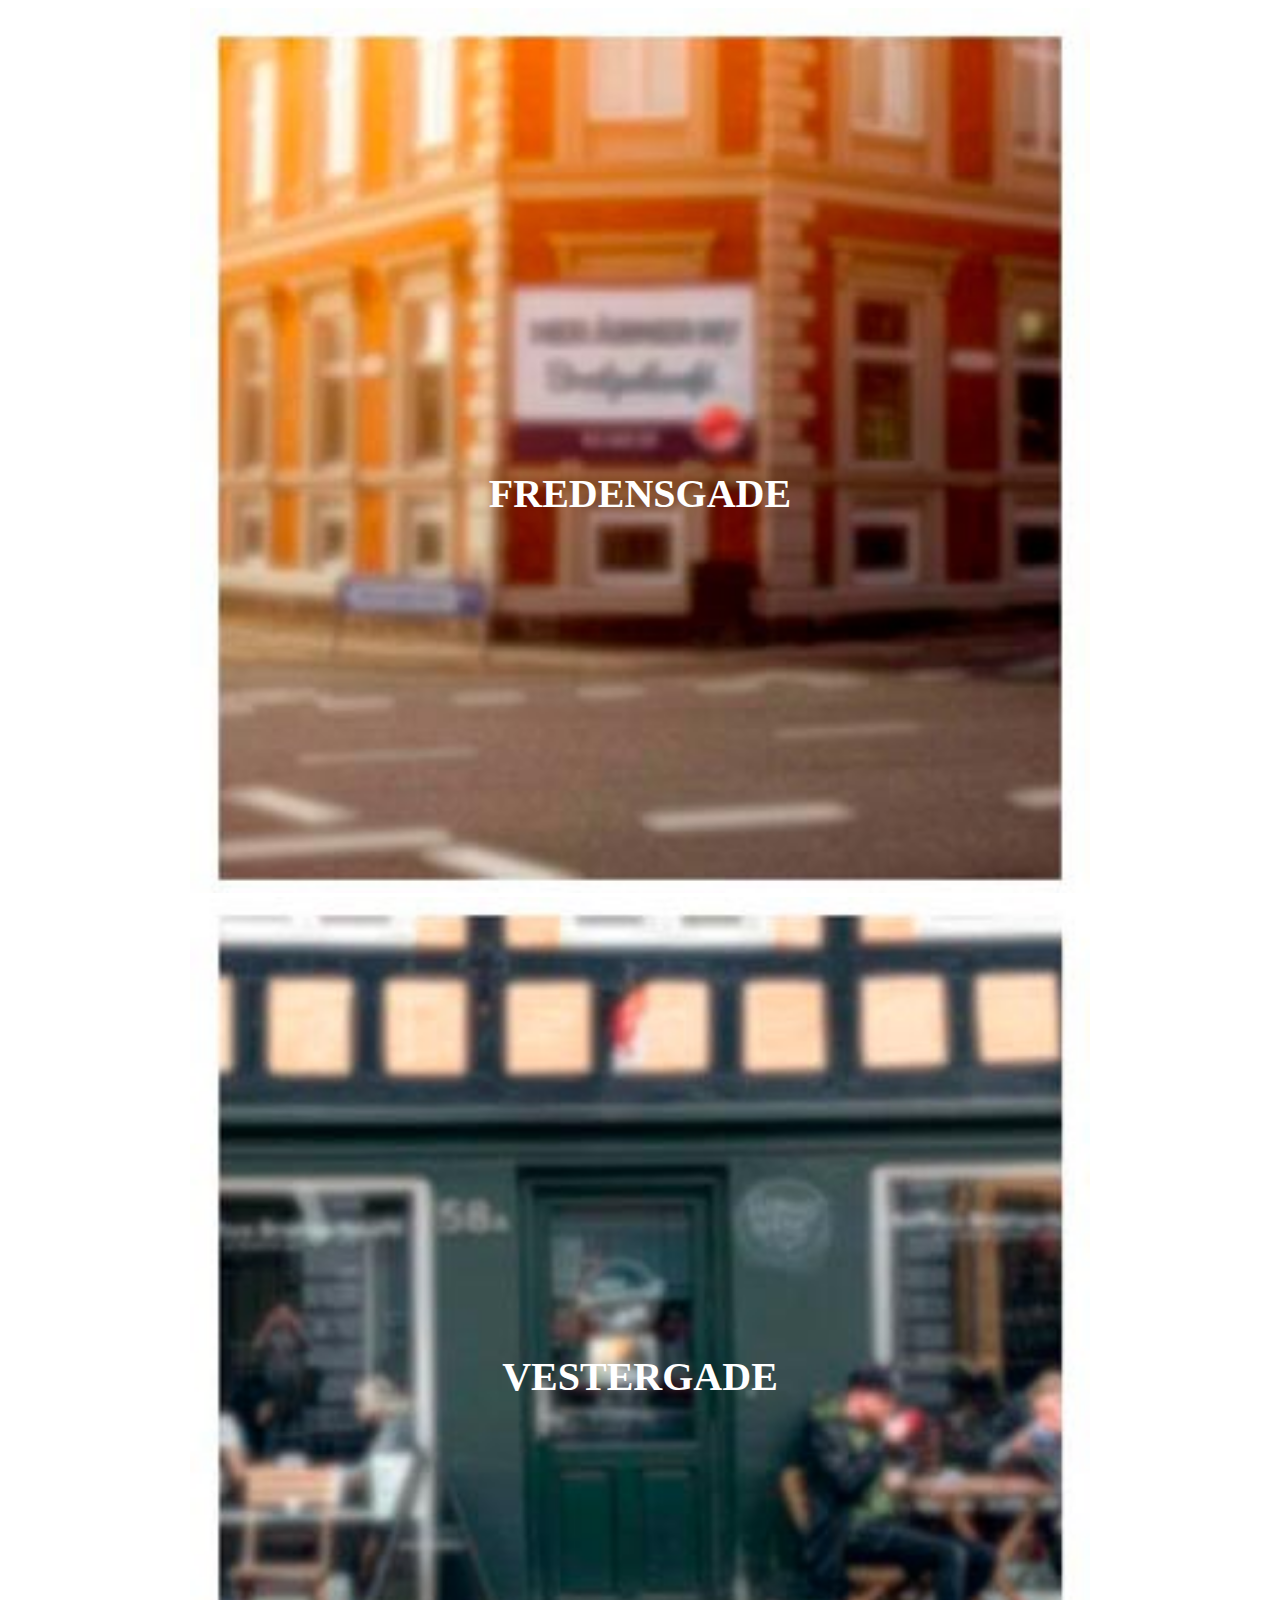
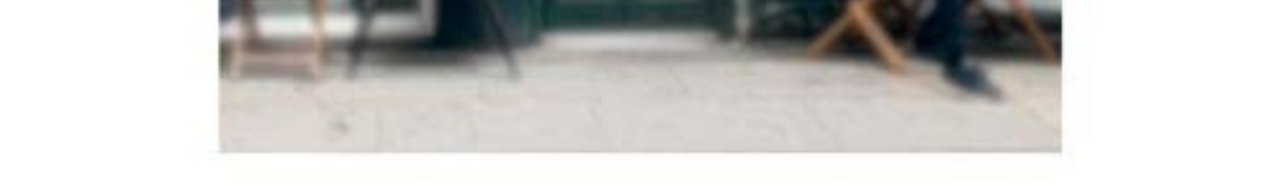
==== MobileFirst - Aarhus Brætspilscafé/index.html @ a42a5985 "update on mobile" ====
<!DOCTYPE html>
<html lang="en">

<head>
    <meta charset="utf-8" />
    <!--[if lt IE 9]><script src="https://cdnjs.cloudflare.com/ajax/libs/html5shiv/3.7.3/html5shiv.min.js"></script><![endif]-->
    <title></title>
    <meta name="keywords" content="Aarhus brætspilscafé, boardgames, vestergade, fredensgade, cafe, café, hyggelig, cozyness" />
    <meta name="description" content="Aarhus brætspilscafé is a place where you can sit down with friends and play boardgames. It has a cozy atmosphere and it is possible to buy snacks" />
    <meta name="viewport" content="width=device-width, initial-scale=1.0" />
    <link href="css/reset.css" rel="stylesheet">
    <link href="css/style.css" rel="stylesheet">
</head>

<body>

    <div id="wrapper">

        <main>
            <div class="container">
                <div class="row">
                    <div class="banner">
                        <a href="fredensgade.html"><img src="images/fredensgade-blur.jpg" alt="img">
                        <h2 class="heading">FREDENSGADE</h2></a>
                    </div>
                </div>
            </div>


            <div class="container">
                <div class="row">
                    <div class="banner">
                        <a href="vestergade.html"><img src="images/vestergade-blur.jpg" alt="img">
                        <h1 class="heading">VESTERGADE</h1></a>
                    </div>
                </div>
            </div>


        </main><!-- .content -->

    </div><!-- .wrapper -->

</body>

</html>
---- MobileFirst - Aarhus Brætspilscafé/css/style.css ----
body {
    font: 16px/18px Arial, sans-serif;
}

#wrapper {
    max-width: 1000px;
    margin: 0 auto;
}

/*html {
    background-image: url(../images/fredensgade-blur.jpg), url(../images/vestergade-blur.jpg);
    background-position: center top, center bottom;
    background-repeat: no-repeat;
    background-attachment: fixed;
    background-size: 100%;
}*/


.banner {
    position: relative;
    width: 90%;
    margin: 0 auto;
}

.banner img {
    width: 100%;
}

.heading {
    color: #fff;
    position: absolute;
    top: 50%;
    width: 100%;
    text-align: center;
    font-size: 2.5em;
    font-family: peyo;
}
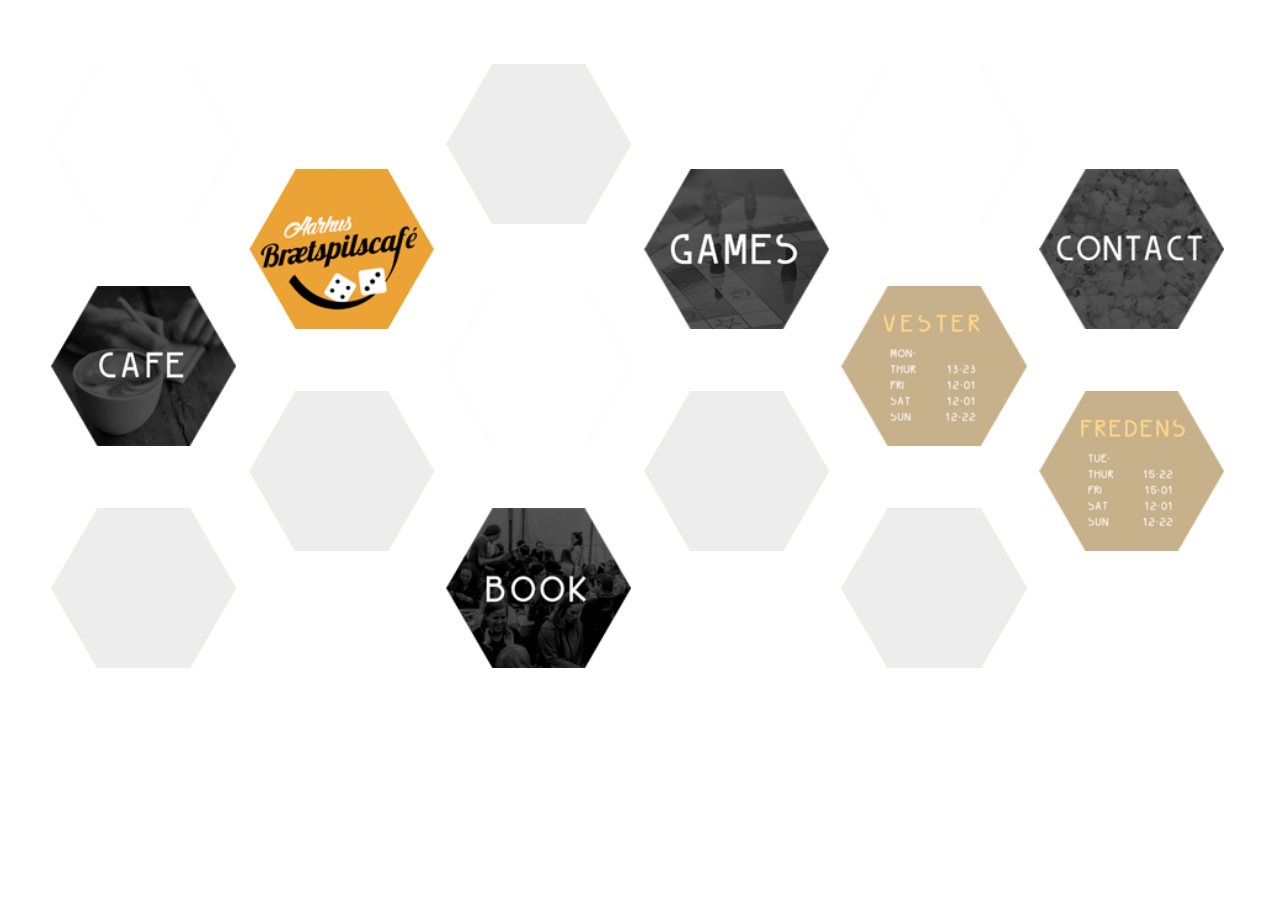
==== commit 7ef93205: "updatet index" ====
--- a/MobileFirst - Aarhus Brætspilscafé/index.html
+++ b/MobileFirst - Aarhus Brætspilscafé/index.html
@@ -14,14 +14,14 @@
 
 <body>
 
-    <div id="wrapper">
-
-        <main>
+    <main>
+        <div id="wrapper">
             <div class="container">
                 <div class="row">
                     <div class="banner">
                         <a href="fredensgade.html"><img src="images/fredensgade-blur.jpg" alt="img">
-                        <h2 class="heading">FREDENSGADE</h2></a>
+                            <h2 class="heading">FREDENSGADE</h2>
+                        </a>
                     </div>
                 </div>
             </div>
@@ -31,15 +31,101 @@
                 <div class="row">
                     <div class="banner">
                         <a href="vestergade.html"><img src="images/vestergade-blur.jpg" alt="img">
-                        <h1 class="heading">VESTERGADE</h1></a>
+                            <h1 class="heading">VESTERGADE</h1>
+                        </a>
                     </div>
                 </div>
             </div>
+        </div><!-- .wrapper -->
 
+        <div class="tablet">
+            <div class="one">
+                <img src="images/hexagons/logo.png">
+                <img src="images/hexagons/white.png">
+                <a href="book.html"><img src="images/hexagons/book.png"></a>
+                <img src="images/hexagons/grey.png">
+            </div>
 
-        </main><!-- .content -->
+            <div class="two">
+                <a href="games.html"><img src="images/hexagons/games.png"></a>
+                <img src="images/hexagons/vester.png">
+                <a href="contact.html"><img src="images/hexagons/contact.png"></a>
+            </div>
 
-    </div><!-- .wrapper -->
+            <div class="three">
+                <img src="images/hexagons/grey.png">
+                <a href="menu.html"><img src="images/hexagons/cafe.png"></a>
+                <img src="images/hexagons/fredens.png">
+                <img src="images/hexagons/white.png">
+            </div>
+        </div>
+
+        <div class="desktopsmall">
+            <div class="one">
+                <img src="images/hexagons/white.png">
+                <a href="menu.html"><img src="images/hexagons/cafe.png"></a>
+                <img src="images/hexagons/grey.png">
+            </div>
+
+            <div class="two">
+                <img src="images/hexagons/logo.png">
+                <img src="images/hexagons/grey.png">
+            </div>
+
+            <div class="three">
+                <img src="images/hexagons/grey.png">
+                <img src="images/hexagons/white.png">
+                <a href="book.html"><img src="images/hexagons/book.png"></a>
+            </div>
+
+            <div class="four">
+                <a href="games.html"><img src="images/hexagons/games.png"></a>
+                <img src="images/hexagons/vester.png">
+            </div>
+
+            <div class="five">
+                <a href="contact.html"><img src="images/hexagons/contact.png"></a>
+                <img src="images/hexagons/grey.png">
+                <img src="images/hexagons/fredens.png">
+            </div>
+
+        </div>
+
+        <div class="desktop">
+            <div class="one">
+                <img src="images/hexagons/white.png">
+                <a href="menu.html"><img src="images/hexagons/cafe.png"></a>
+                <img src="images/hexagons/grey.png">
+            </div>
+
+            <div class="two">
+                <img src="images/hexagons/logo.png">
+                <img src="images/hexagons/grey.png">
+            </div>
+
+            <div class="three">
+                <img src="images/hexagons/grey.png">
+                <img src="images/hexagons/white.png">
+                <a href="book.html"><img src="images/hexagons/book.png"></a>
+            </div>
+
+            <div class="four">
+                <a href="games.html"><img src="images/hexagons/games.png"></a>
+                <img src="images/hexagons/grey.png">
+            </div>
+
+            <div class="five">
+                <img src="images/hexagons/white.png">
+                <img src="images/hexagons/vester.png">
+                <img src="images/hexagons/grey.png">
+            </div>
+
+            <div class="six">
+                <a href="contact.html"><img src="images/hexagons/contact.png"></a>
+                <img src="images/hexagons/fredens.png">
+            </div>
+        </div>
+    </main><!-- .content -->
 
 </body>
 
--- a/MobileFirst - Aarhus Brætspilscafé/css/style.css
+++ b/MobileFirst - Aarhus Brætspilscafé/css/style.css
@@ -2,19 +2,21 @@
     font: 16px/18px Arial, sans-serif;
 }
 
+.tablet {
+    display: none;
+}
+
+.desktopsmall {
+    display: none;
+}
+
+.desktop {
+    display: none;
+}
+
 #wrapper {
-    max-width: 1000px;
     margin: 0 auto;
 }
-
-/*html {
-    background-image: url(../images/fredensgade-blur.jpg), url(../images/vestergade-blur.jpg);
-    background-position: center top, center bottom;
-    background-repeat: no-repeat;
-    background-attachment: fixed;
-    background-size: 100%;
-}*/
-
 
 .banner {
     position: relative;
@@ -36,5 +38,107 @@
     font-family: peyo;
 }
 
+@media only screen and (min-width: 450px) {
+    #wrapper {
+        display: none;
+    }
 
+    .tablet {
+        display: block;
+        margin-left: 6%;
+    }
 
+    img {
+        width: 100%;
+        margin-top: 25%;
+    }
+
+    .one,
+    .two,
+    .three {
+        width: 30%;
+        float: left;
+        margin: 0.5%;
+    }
+
+    .two {
+        margin-top: 17%;
+    }
+}
+
+@media only screen and (min-width: 768px) {
+    #wrapper {
+        display: none;
+    }
+
+    .tablet {
+        display: none;
+    }
+
+    .desktopsmall {
+        display: block;
+        margin-left: 4%;
+    }
+
+    img {
+        width: 100%;
+        margin-top: 31%;
+    }
+
+    .one,
+    .two,
+    .three,
+    .four,
+    .five {
+        width: 18%;
+        float: left;
+        margin: 0.5%;
+    }
+    
+    .two,
+    .four {
+        margin-top: 11%;
+    }
+}
+
+@media only screen and (min-width: 1024px) {
+    #wrapper {
+        display: none;
+    }
+
+    .tablet {
+        display: none;
+    }
+    
+    .desktopsmall {
+        display: none;
+    }
+
+    .desktop {
+        display: block;
+        margin-left: 3.5%;
+    }
+
+    img {
+        width: 100%;
+        margin-top: 31%;
+    }
+
+    .one,
+    .two,
+    .three,
+    .four,
+    .five,
+    .six {
+        width: 15%;
+        float: left;
+        margin: 0.5%;
+    }
+
+    .two,
+    .four,
+    .six {
+        margin-top: 9%;
+    }
+
+}
